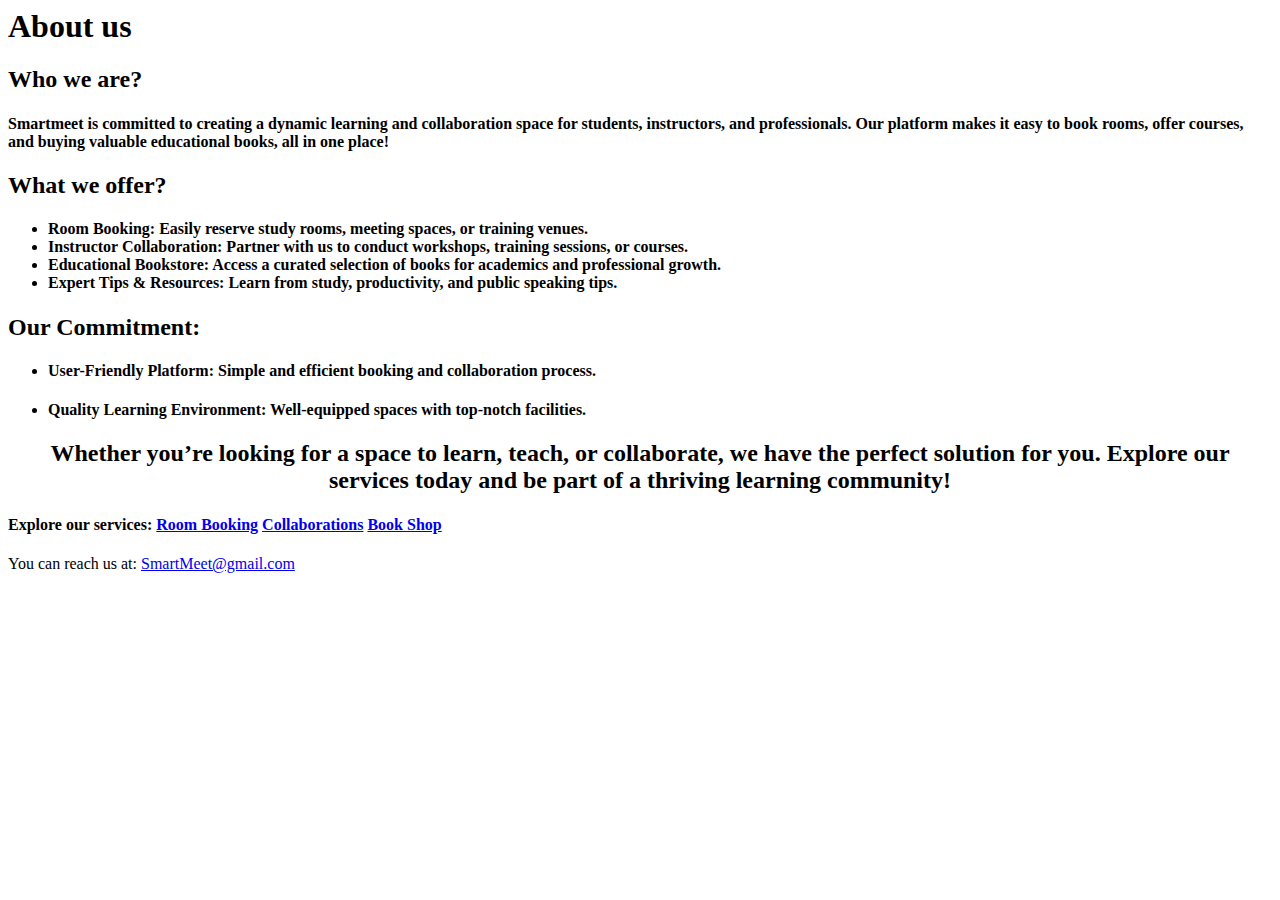
==== about-us.html @ bbfe7b43 "Add files via upload" ====
<html>
    <head>
        <title>About us</title>
        <link rel="stylesheet" type="text/css" href="project pt2.css">
    </head>
    <body>
        <h1>About us</h1>

        <h2>Who we are?</h2>
        <h4>Smartmeet is committed to creating a dynamic learning and collaboration space for students, instructors, and professionals. 
            Our platform makes it easy to book rooms, offer courses, and buying valuable educational books, all in one place!</h4>
        <h2>What we offer?</h2>
        <h4>
            <ul>
                <li>Room Booking: Easily reserve study rooms, meeting spaces, or training venues.</li>

                <li>Instructor Collaboration: Partner with us to conduct workshops, training sessions, or courses.</li>
                
                <li>Educational Bookstore: Access a curated selection of books for academics and professional growth.</li>
                
                <li>Expert Tips & Resources: Learn from study, productivity, and public speaking tips.</li> 
            </ul>
        
        </h4>

        <h2>Our Commitment:</h2>
        <ul>
            <h4><li>User-Friendly Platform: Simple and efficient booking and collaboration process.</li></h4>
            <h4><li>Quality Learning Environment: Well-equipped spaces with top-notch facilities.</li></h4>
        </ul>
        <h2 style="text-align: center;">Whether you’re looking for a space to learn, teach, or collaborate, we have the perfect solution for you.
             Explore our services today and be part of a thriving learning community! </h2>
        <!--fix this add it to css-->
        <h4>Explore our services: <a href="room-booking.html">Room Booking</a>
            <a href="collaboration.html">Collaborations</a> <a href="book-shop.html">Book Shop</a></h4> 

        <p>You can reach us at: <a href="mailto:SmartMeet@gmail.com">SmartMeet@gmail.com</a></p>
        

    </body>
</html>
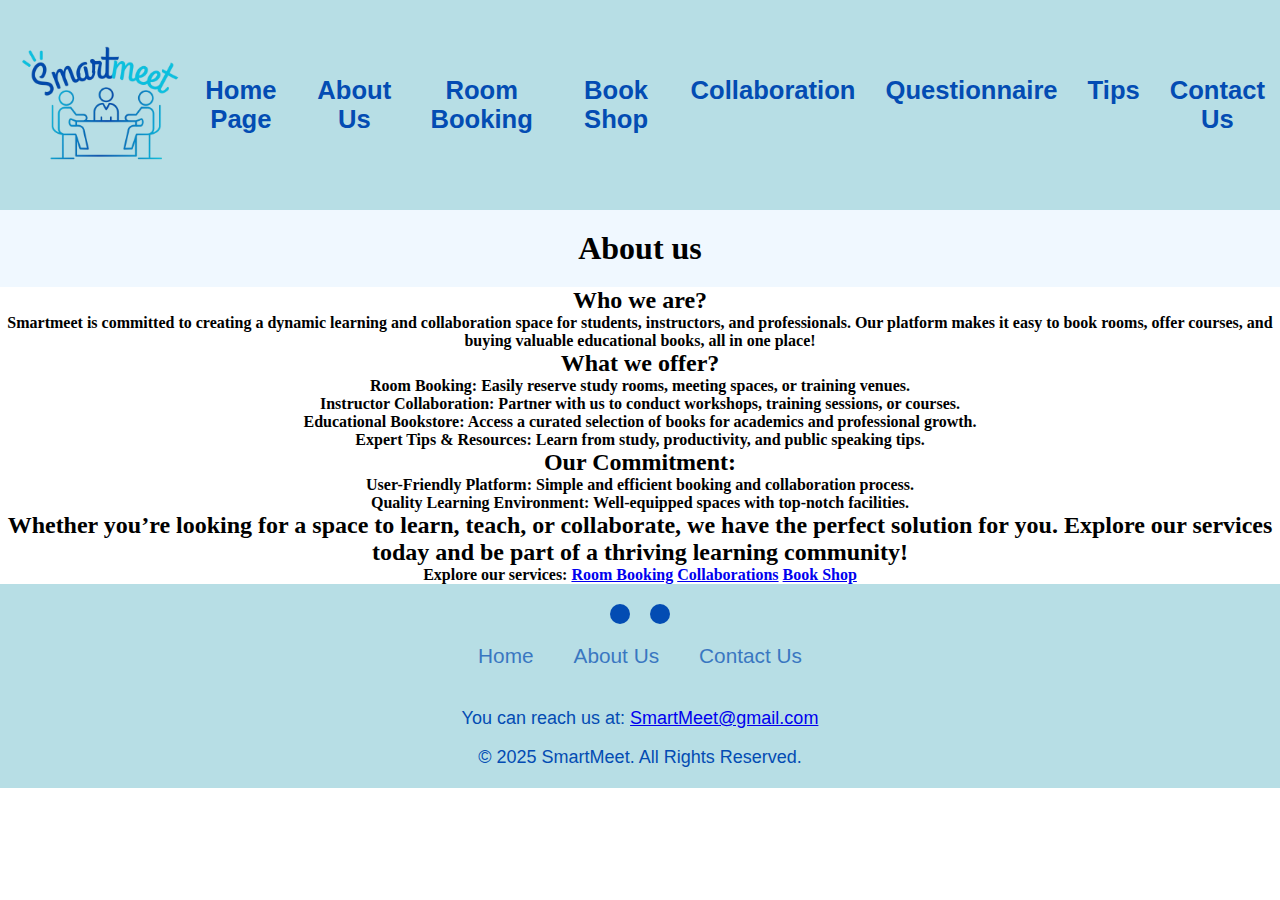
==== commit 83aa3808: "Update about-us.html" ====
--- a/about-us.html
+++ b/about-us.html
@@ -4,6 +4,24 @@
         <link rel="stylesheet" type="text/css" href="project pt2.css">
     </head>
     <body>
+        <header>
+            <img src="SMART MEET removebg.png" alt="Logo" class="logo">
+        
+            
+            <nav>
+                <ul >
+                    <li><a href="index.html">Home Page</a></li>
+                    <li><a href="about-us.html">About Us</a></li>
+                    <li><a href="room-booking.html">Room Booking</a></li>
+                    <li><a href="book-shop.html"> Book Shop</a> </li>
+                    <li><a href="collaboration.html"> Collaboration</a> </li>
+                    <li><a href="questionnaire.html"> Questionnaire</a> </li>
+                    <li><a href="tips.html"> Tips</a> </li>
+                    <li><a href="contact-us.html"> Contact Us</a></li>
+        
+                </ul>
+            </nav>
+          </header>
         <h1>About us</h1>
 
         <h2>Who we are?</h2>
@@ -34,8 +52,29 @@
         <h4>Explore our services: <a href="room-booking.html">Room Booking</a>
             <a href="collaboration.html">Collaborations</a> <a href="book-shop.html">Book Shop</a></h4> 
 
-        <p>You can reach us at: <a href="mailto:SmartMeet@gmail.com">SmartMeet@gmail.com</a></p>
         
-
+        <footer>
+            <div class="footerContainer">
+                <div class="socialIcons">
+                    <a href="https://www.instagram.com/youthcenter_om/?theme=dark"><i class="fa-brands fa-instagram"></i></a>
+                    <a href="https://x.com/youthcenter_om?lang=en"><i class="fa-brands fa-twitter"></i></a>
+                </div>
+                <div class="footerNav">
+                    <ul><li><a href="index.html">Home</a></li>
+                        <li><a href="about-us.html">About Us</a></li>
+                        <li><a href="contact-us.html">Contact Us</a></li>
+                        
+                    </ul>
+                </div>
+                
+            </div>
+            <div class="footerBottom">
+                <p>You can reach us at: <a href="mailto:SmartMeet@gmail.com">SmartMeet@gmail.com</a></p>
+            </br>
+                <p>&copy; 2025 SmartMeet. All Rights Reserved. </p>
+                
+            </div>
+        
+    </footer>
     </body>
-</html>+</html>
--- a/project pt2.css
+++ b/project pt2.css
@@ -0,0 +1,143 @@
+body {
+    font-family: 'Times New Roman', Times, serif;
+    text-align: center;
+    background-color: white;
+}
+
+h1{
+    text-align: center;
+    background-color: aliceblue;
+    width: 100%;
+    padding: 20px 0;
+}
+
+ul {
+    list-style-type: square;
+}
+
+.rooms td{
+    font-weight: bold;
+    text-align: center;
+    /*border: 2px solid black;*/
+      
+}
+
+.rooms img {
+    display: block;
+    width: 50%;
+    height: 200px;
+    padding: 50px;
+    margin: 0 auto 10px;
+}
+
+
+/*all for the header section of the pages*/
+header {
+    display: flex; 
+    align-items: center;
+    padding: 15px;
+    justify-content: space-between;
+    background-color: rgb(183, 222, 229);
+    
+    
+}
+
+
+.logo {
+    height: 180px; width: auto; 
+} 
+
+
+nav ul{
+    display: flex;
+    gap: 30px;
+    list-style-type: none;
+    
+}
+
+/*purely for the hyperlinks in the header*/
+nav ul li a{
+    text-decoration: none;
+    font-family: 'Merriweather','Segoe UI', Tahoma, Geneva, Verdana, sans-serif; 
+    font-size: 160%;
+    color: #034CB3;
+    font-weight: bold;
+    
+}
+
+nav ul li a:hover{
+    color:#042f6d;
+}
+
+
+/*all for the footer section of the pages*/
+*{
+    padding: 0;
+    margin: 0;
+    box-sizing: border-box;
+}
+footer{
+    background-color: rgb(183, 222, 229);
+    font-family: 'Merriweather','Segoe UI', Tahoma, Geneva, Verdana, sans-serif; 
+    
+}
+.footerContainer{
+    width: 100%;
+    padding: 10px 0px;
+}
+.socialIcons{
+    display: flex;
+    justify-content: center;
+}
+.socialIcons a{
+    text-decoration: none;
+    padding:  10px;
+    background-color: #034CB3;
+    margin: 10px;
+    border-radius: 50%;
+}
+.socialIcons a i{
+    font-size: 2em;
+    color: rgb(183, 222, 229);
+    opacity: 0,9;
+}
+
+.socialIcons a:hover{
+    background-color: #111;
+    transition: 0.5s;
+}
+.socialIcons a:hover i{
+    color: white;
+    transition: 0.5s;
+}
+.footerNav{
+    margin: 10px 0;
+}
+.footerNav ul{
+    display: flex;
+    justify-content: center;
+    list-style-type: none;
+}
+.footerNav ul li a{
+    color:#034CB3;
+    margin: 20px;
+    text-decoration: none;
+    font-size: 1.3em;
+    opacity: 0.7;
+    transition: 0.5s;
+
+}
+.footerNav ul li a:hover{
+    opacity: 1;
+}
+.footerBottom{
+    background-color: rgb(183, 222, 229);
+    padding: 20px;
+    text-align: center;
+}
+.footerBottom p{
+    color: #034CB3;
+    font-size: large;
+    font-family: 'Merriweather','Segoe UI', Tahoma, Geneva, Verdana, sans-serif; 
+}
+
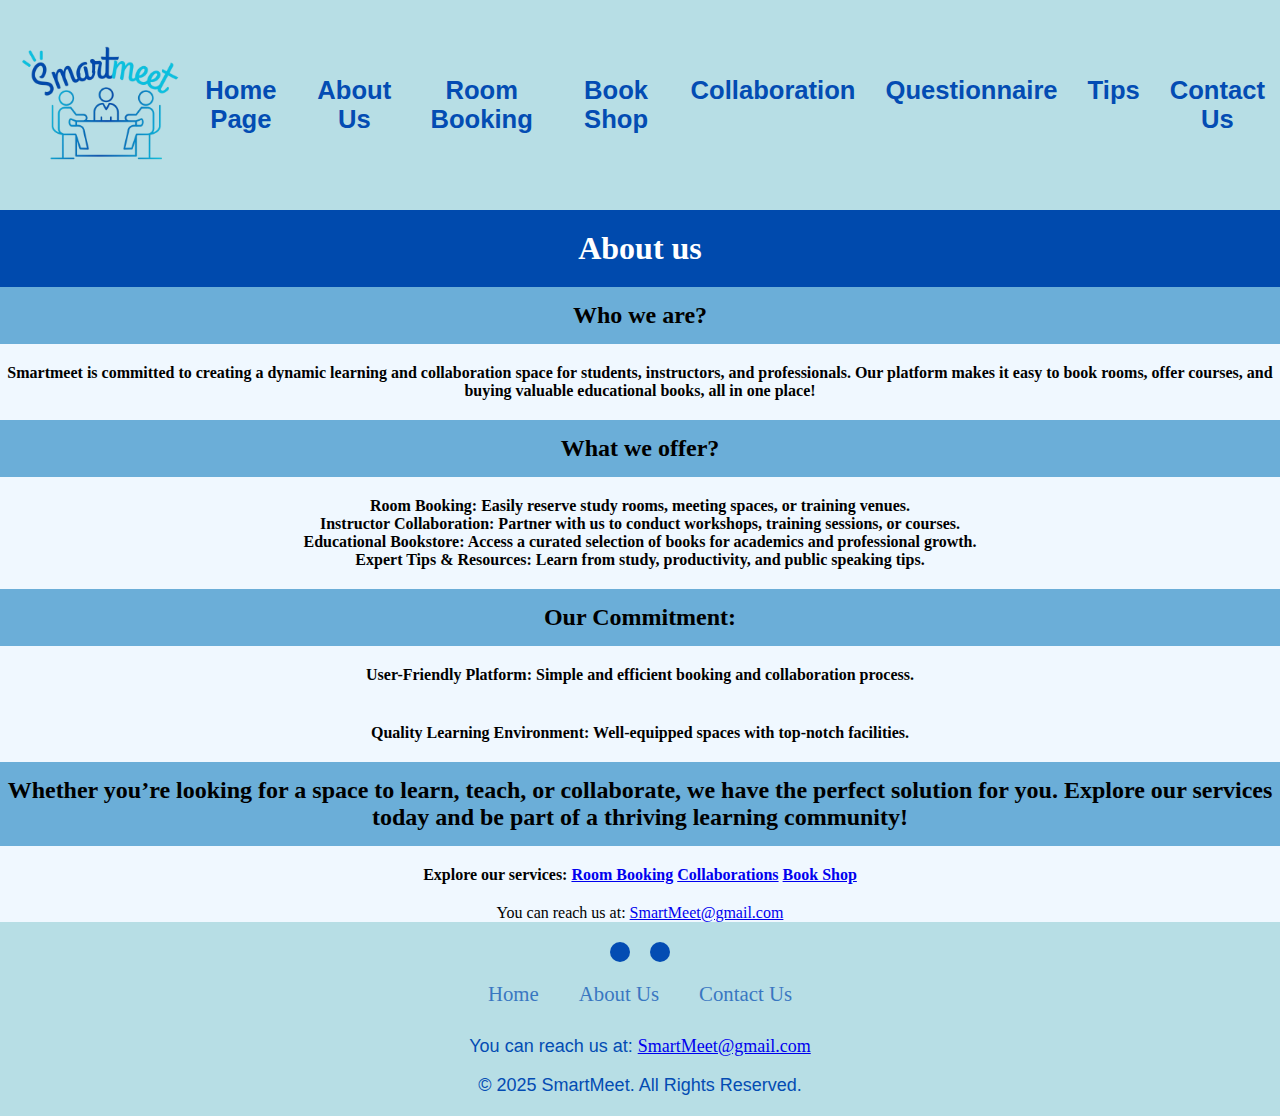
==== commit e9175f5a: "Update about-us.html" ====
--- a/about-us.html
+++ b/about-us.html
@@ -51,6 +51,7 @@
         <!--fix this add it to css-->
         <h4>Explore our services: <a href="room-booking.html">Room Booking</a>
             <a href="collaboration.html">Collaborations</a> <a href="book-shop.html">Book Shop</a></h4> 
+         <p>You can reach us at:  <a href="mailto:SmartMeet@gmail.com">SmartMeet@gmail.com</a></p>
 
         
         <footer>
--- a/project pt2.css
+++ b/project pt2.css
@@ -1,15 +1,24 @@
+*{font-family: 'Times New Roman', Times, serif;}
 body {
-    font-family: 'Times New Roman', Times, serif;
     text-align: center;
-    background-color: white;
+    background-color: aliceblue;
 }
-
 h1{
     text-align: center;
-    background-color: aliceblue;
+    background-color:#004AAD;
+    color: white;
     width: 100%;
     padding: 20px 0;
 }
+header h1 {
+    background-color: aliceblue; 
+    font-size: 45px;
+}
+h2 { 
+    background-color: #6baed8;
+    padding: 15px 0;
+}
+h4 {padding: 20px 0;}
 
 ul {
     list-style-type: square;
@@ -30,7 +39,9 @@
     margin: 0 auto 10px;
 }
 
-
+table h2 {
+    background-color: aliceblue;
+}
 /*all for the header section of the pages*/
 header {
     display: flex; 
@@ -111,7 +122,7 @@
     transition: 0.5s;
 }
 .footerNav{
-    margin: 10px 0;
+    margin-top: 10px;
 }
 .footerNav ul{
     display: flex;
@@ -140,4 +151,3 @@
     font-size: large;
     font-family: 'Merriweather','Segoe UI', Tahoma, Geneva, Verdana, sans-serif; 
 }
-
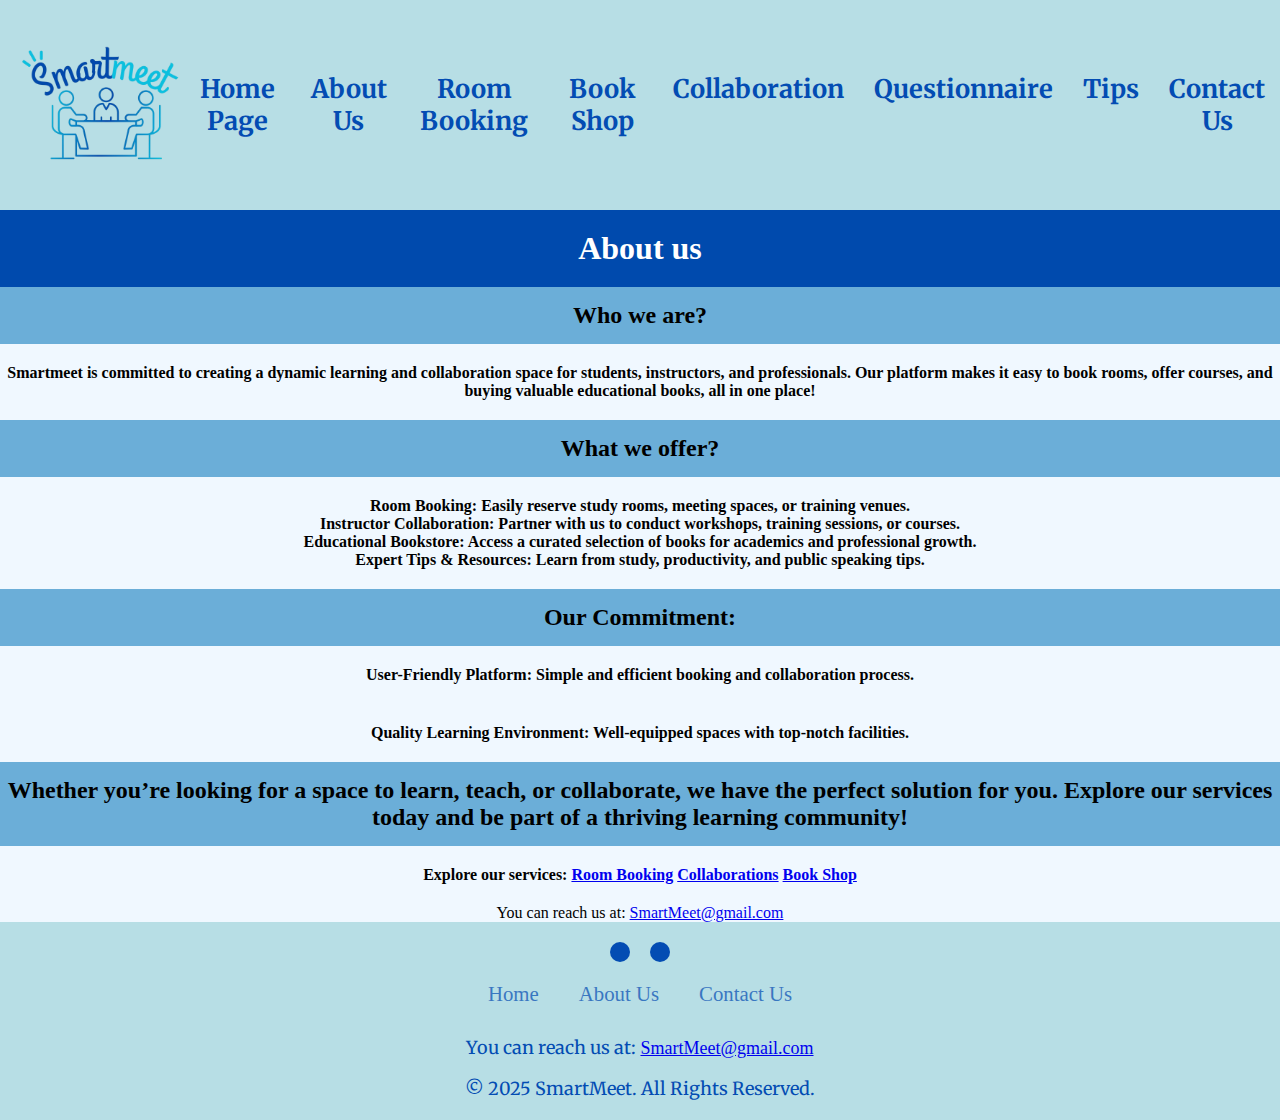
==== commit 71084be7: "Update about-us.html" ====
--- a/about-us.html
+++ b/about-us.html
@@ -2,6 +2,8 @@
     <head>
         <title>About us</title>
         <link rel="stylesheet" type="text/css" href="project pt2.css">
+    <link href="https://fonts.googleapis.com/css2?family=Merriweather:wght@400;700&display=swap" rel="stylesheet">
+    <link rel="stylesheet" href="https://cdnjs.cloudflare.com/ajax/libs/font-awesome/6.5.1/css/all.min.css" integrity="sha512-DTOQO9RWCH3ppGqcWaEA1BIZOC6xxalwEsw9c2QQeAIftl+Vegovlnee1c9QX4TctnWMn13TZye+giMm8e2LwA==" crossorigin="anonymous" referrerpolicy="no-referrer" />
     </head>
     <body>
         <header>
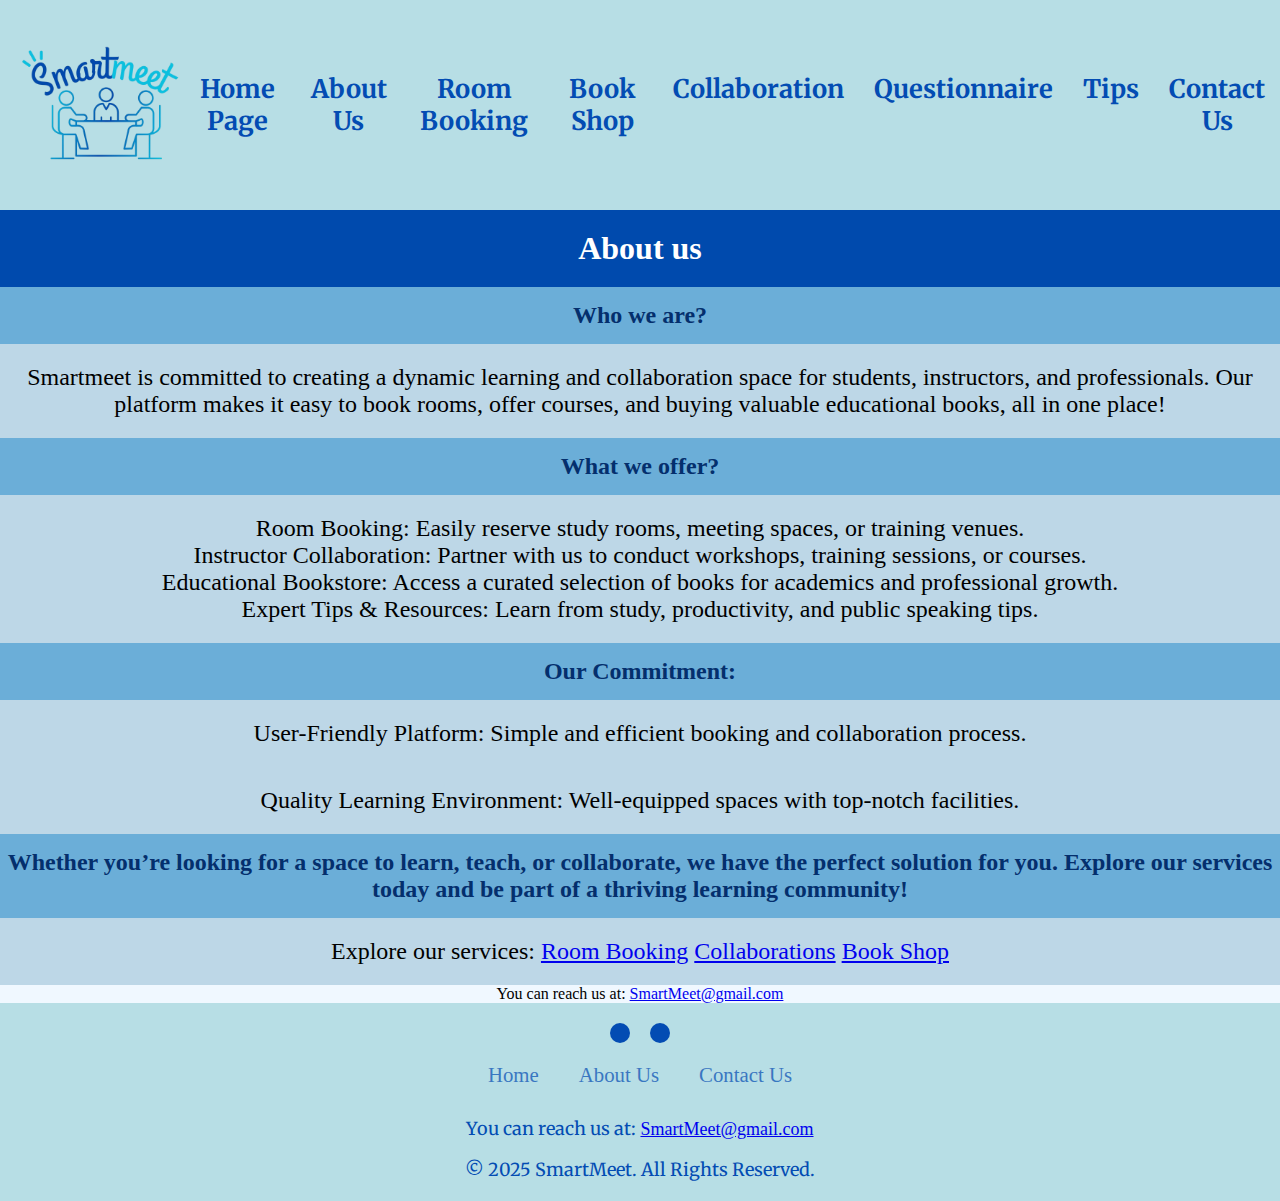
==== commit 18891642: "Update about-us.html" ====
--- a/about-us.html
+++ b/about-us.html
@@ -1,4 +1,4 @@
-<html>
+<xhtml>
     <head>
         <title>About us</title>
         <link rel="stylesheet" type="text/css" href="project pt2.css">
@@ -80,4 +80,4 @@
         
     </footer>
     </body>
-</html>
+</xhtml>
--- a/project pt2.css
+++ b/project pt2.css
@@ -17,27 +17,60 @@
 h2 { 
     background-color: #6baed8;
     padding: 15px 0;
+    color:#042f6d;
 }
 h4 {padding: 20px 0;}
 
 ul {
     list-style-type: square;
 }
+span{
+    font-weight: bold;
+}
 
+p.aboutus{
+    font-weight: bold;
+    font-size: 150%;
+    background-color:#6baed8;
+    color:#091a24
+}
 .rooms td{
     font-weight: bold;
     text-align: center;
     /*border: 2px solid black;*/
       
 }
-
 .rooms img {
     display: block;
-    width: 50%;
+    width: 400px;
     height: 200px;
-    padding: 50px;
-    margin: 0 auto 10px;
+    padding: 10px;
+    margin: 10px auto 10px;
 }
+
+h3.formheaders{
+    color:#042f6d;
+    background-color: lightblue;
+    font-size: 150%;
+}
+
+h4{
+    background-color: #bdd7e7;
+    font-size: 150%;
+    font-weight: normal;
+    
+}
+
+ul.aboutus{
+    list-style-type: square;
+}
+
+label{
+    font-size: 150%;
+    color: #091a24;
+    
+}
+
 
 table h2 {
     background-color: aliceblue;
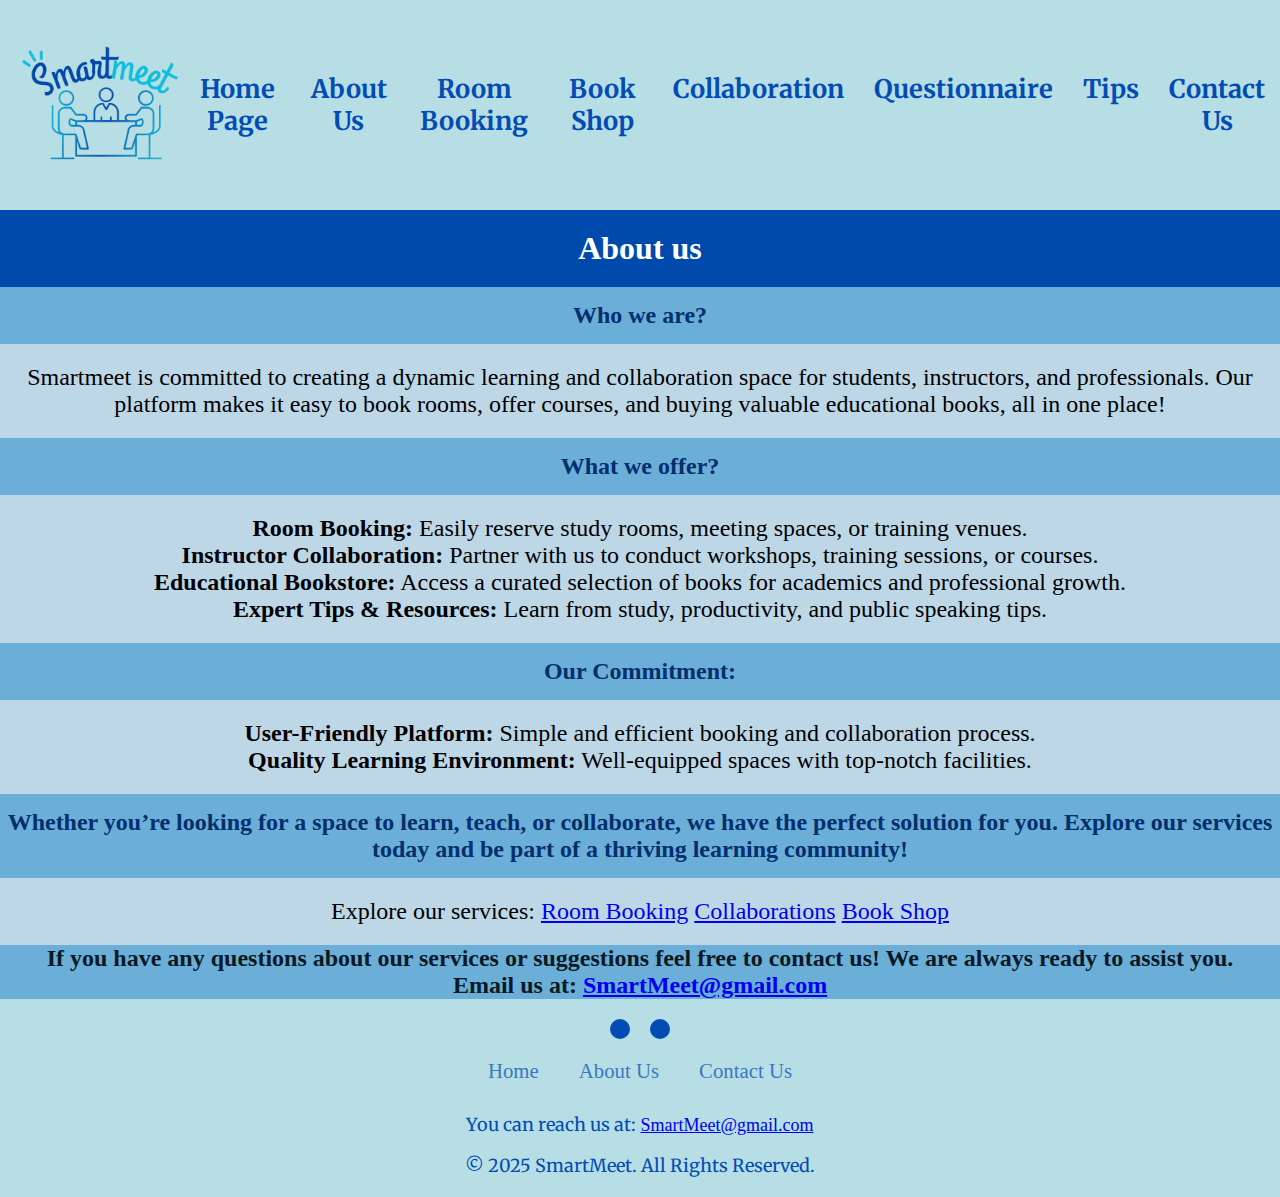
==== commit 010c1953: "Add files via upload" ====
--- a/about-us.html
+++ b/about-us.html
@@ -1,4 +1,4 @@
-<xhtml>
+<html>
     <head>
         <title>About us</title>
         <link rel="stylesheet" type="text/css" href="project pt2.css">
@@ -32,28 +32,37 @@
         <h2>What we offer?</h2>
         <h4>
             <ul>
-                <li>Room Booking: Easily reserve study rooms, meeting spaces, or training venues.</li>
+                <li><span>Room Booking:</span> Easily reserve study rooms, meeting spaces, or training venues.</li>
 
-                <li>Instructor Collaboration: Partner with us to conduct workshops, training sessions, or courses.</li>
+                <li><span>Instructor Collaboration:</span> Partner with us to conduct workshops, training sessions, or courses.</li>
                 
-                <li>Educational Bookstore: Access a curated selection of books for academics and professional growth.</li>
+                <li><span>Educational Bookstore:</span> Access a curated selection of books for academics and professional growth.</li>
                 
-                <li>Expert Tips & Resources: Learn from study, productivity, and public speaking tips.</li> 
+                <li><span>Expert Tips & Resources:</span> Learn from study, productivity, and public speaking tips.</li> 
             </ul>
         
         </h4>
 
         <h2>Our Commitment:</h2>
+    <h4>
         <ul>
-            <h4><li>User-Friendly Platform: Simple and efficient booking and collaboration process.</li></h4>
-            <h4><li>Quality Learning Environment: Well-equipped spaces with top-notch facilities.</li></h4>
+            <li><span>User-Friendly Platform:</span> Simple and efficient booking and collaboration process.</li>
+            <li><span>Quality Learning Environment:</span> Well-equipped spaces with top-notch facilities.</li>
         </ul>
+    </h4>
         <h2 style="text-align: center;">Whether you’re looking for a space to learn, teach, or collaborate, we have the perfect solution for you.
              Explore our services today and be part of a thriving learning community! </h2>
-        <!--fix this add it to css-->
+        
         <h4>Explore our services: <a href="room-booking.html">Room Booking</a>
-            <a href="collaboration.html">Collaborations</a> <a href="book-shop.html">Book Shop</a></h4> 
-         <p>You can reach us at:  <a href="mailto:SmartMeet@gmail.com">SmartMeet@gmail.com</a></p>
+            <a href="collaboration.html">Collaborations</a> <a href="book-shop.html">Book Shop</a></h4>
+           
+            <p class="aboutus">
+                If you have any questions about our services or suggestions feel free to contact us!  
+                We are always ready to assist you. <br/>
+                Email us at: <a href="mailto:SmartMeet@gmail.com">SmartMeet@gmail.com</a><br/>
+                
+            </p>
+            
 
         
         <footer>
@@ -80,4 +89,4 @@
         
     </footer>
     </body>
-</xhtml>
+</html>
